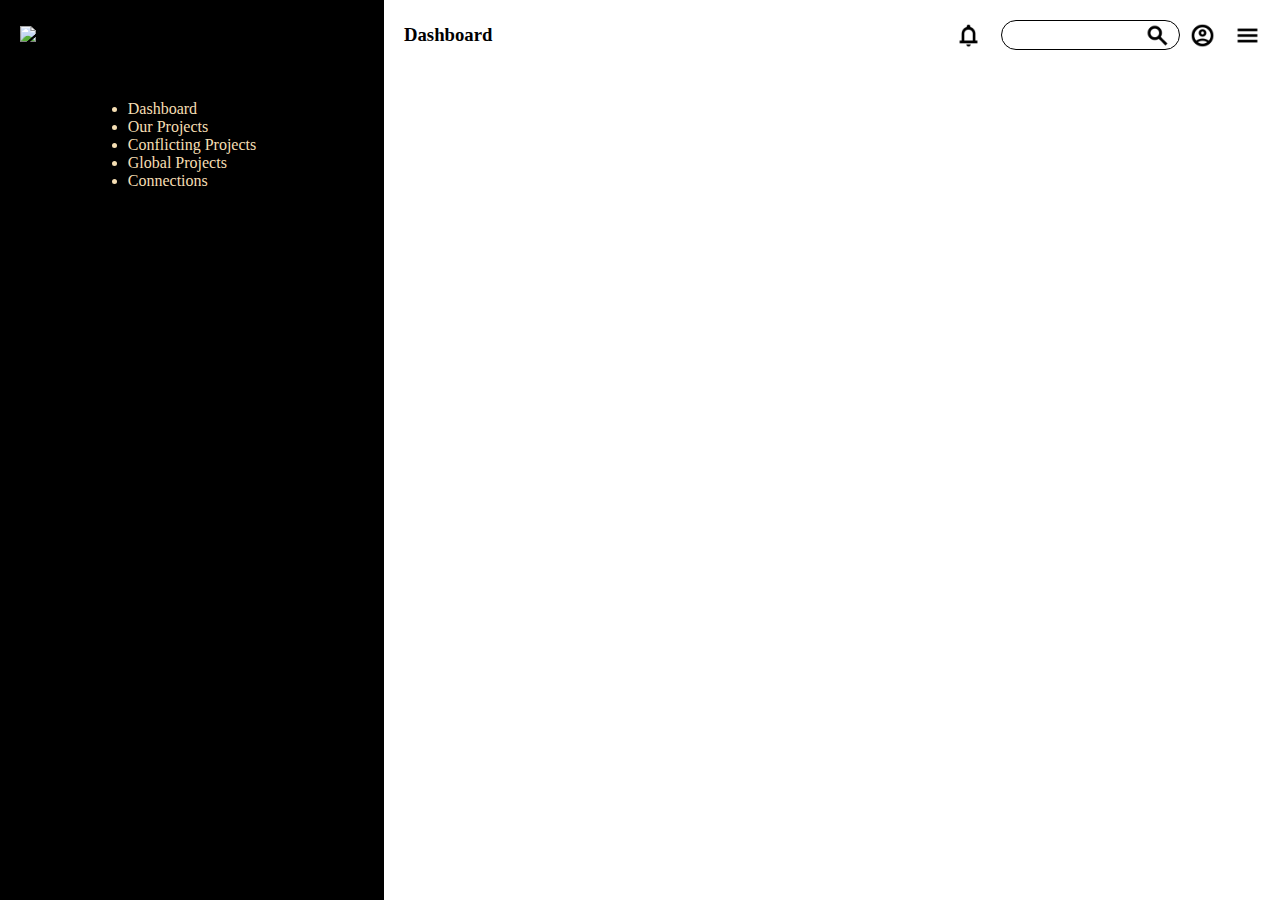
==== Frontend/Website/Page 2 - Dashboard/dashboard.html @ 7d3f3f1d "Adding New Files To Backend (APIdataCollector, connectionMediator, dataScrapper, mediator, processor" ====
<!DOCTYPE html>
<html lang="en">
<head>
    <meta charset="UTF-8">
    <meta name="viewport" content="width=device-width, initial-scale=1.0">
    <title>Dashboard</title>
    <link rel="stylesheet" href="style.css">
</head>
<body>
    <nav id="navbar">
        <img src="" alt="INFRALINK" id="website-logo">
        <h3 id="current-page-title">Dashboard</h3>
        <img src="./images/alert.png" alt="Alerts" class="navbar-items">
        <input type="search" id="search-bar">
        <img src="./images/search.png" alt="search" class="navbar-items">
        <img src="./images/profile.png" alt="profile" class="navbar-items">
        <img src="./images/menu.png" alt="menu" class="navbar-items">
    </nav>
    <nav id="sidebar">
        <ul id="sidebar-items">
            <li>Dashboard</li>
            <li>Our Projects</li>
            <li>Conflicting Projects</li>
            <li>Global Projects</li>
            <li>Connections</li>
        </ul>
    </nav>
</body>
</html>
---- Frontend/Website/Page 2 - Dashboard/style.css ----
*{
    margin: 0px;
    padding: 0px;
    box-sizing: border-box;
}

#navbar{
    padding: 20px;
    display: flex;
    align-items: center;
    gap: 20px;
}

#website-logo{
    width: calc(30vw - 20px);
    z-index: 1;
}

#current-page-title{
    margin-right: auto;
}

.navbar-items{
    width: 25px;
}

#search-bar{
    margin-right: -55px;
    height: 30px;
    border-radius: 50px;
    border: 1px solid black;
}

#sidebar{
    background-color: black;
    color: wheat;
    display: flex;
    align-items: center;
    flex-direction: column;
    width: 30vw;
    height: 100vh;
    position: fixed;
    top: 0px;
    padding-top: 100px;
}
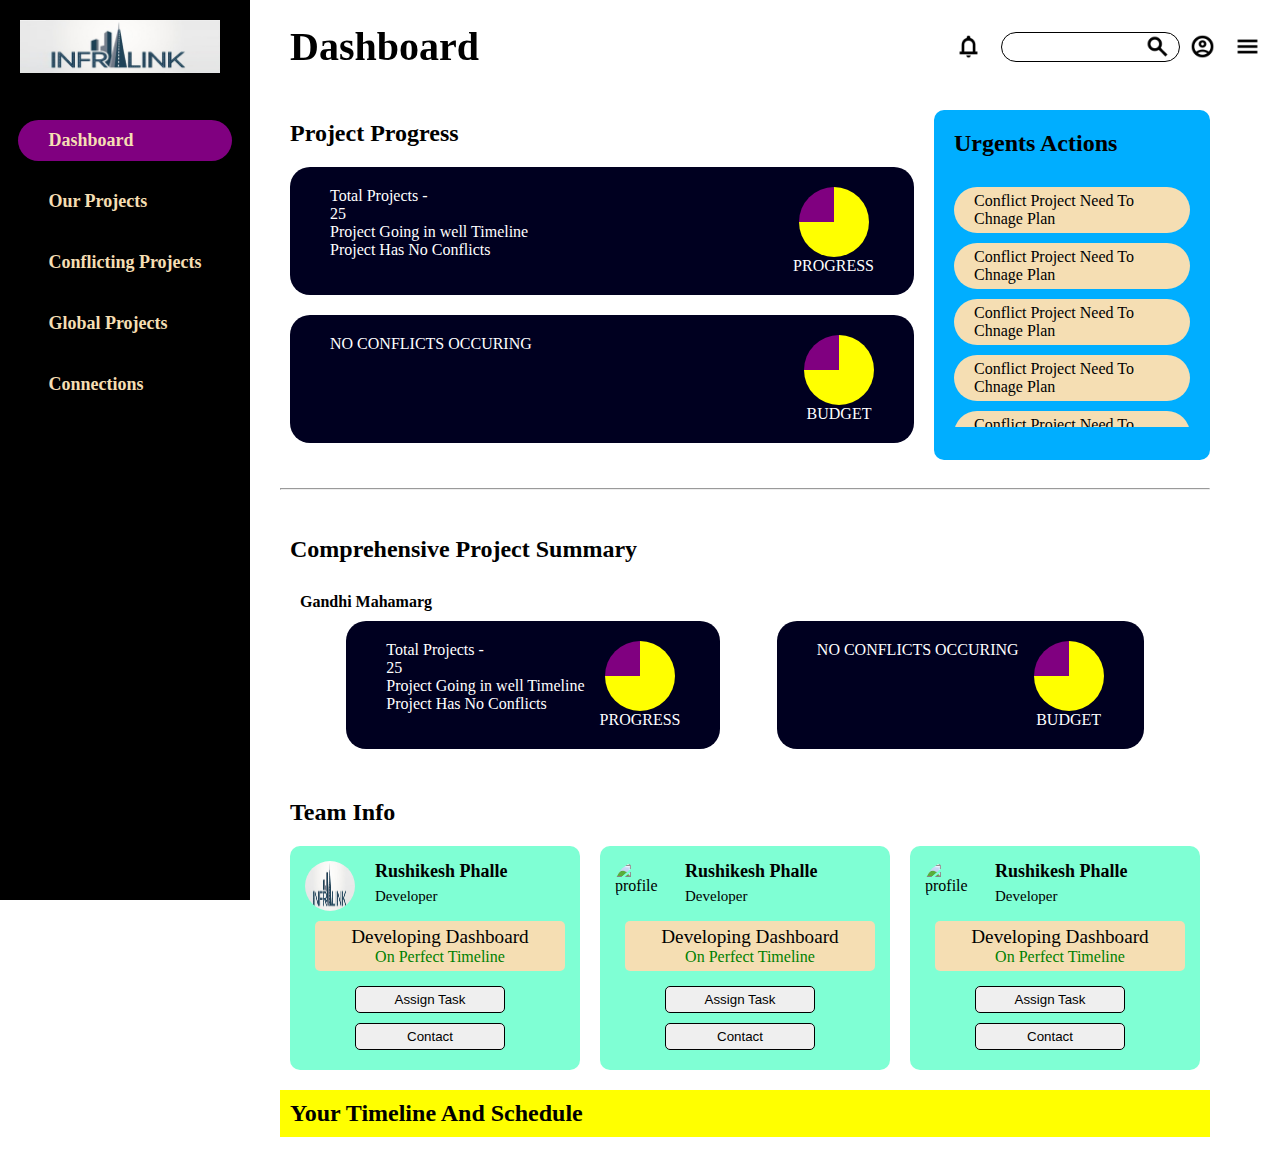
==== commit 6a89d5bf: "prefinal Commit" ====
--- a/Frontend/Website/Page 2 - Dashboard/dashboard.html
+++ b/Frontend/Website/Page 2 - Dashboard/dashboard.html
@@ -4,26 +4,142 @@
     <meta charset="UTF-8">
     <meta name="viewport" content="width=device-width, initial-scale=1.0">
     <title>Dashboard</title>
+    <link rel="stylesheet" href="nav.css">
     <link rel="stylesheet" href="style.css">
 </head>
 <body>
     <nav id="navbar">
-        <img src="" alt="INFRALINK" id="website-logo">
-        <h3 id="current-page-title">Dashboard</h3>
-        <img src="./images/alert.png" alt="Alerts" class="navbar-items">
-        <input type="search" id="search-bar">
-        <img src="./images/search.png" alt="search" class="navbar-items">
-        <img src="./images/profile.png" alt="profile" class="navbar-items">
-        <img src="./images/menu.png" alt="menu" class="navbar-items">
+        <img src="./images/logo.jpeg" alt="INFRALINK" id="website-logo">
+            <h3 id="current-page-title">Dashboard</h3>
+            <img src="./images/alert.png" alt="Alerts" class="navbar-items">
+            <input type="search" id="search-bar">
+            <img src="./images/search.png" alt="search" class="navbar-items">
+            <img src="./images/profile.png" alt="profile" class="navbar-items">
+            <img src="./images/menu.png" alt="menu" class="navbar-items">
     </nav>
+    <div style="width: calc(100vw - 270px); position: fixed; z-index: 1; top: 0px; right: 0px; height: 100px; background-color: white;"></div>
     <nav id="sidebar">
         <ul id="sidebar-items">
-            <li>Dashboard</li>
-            <li>Our Projects</li>
-            <li>Conflicting Projects</li>
-            <li>Global Projects</li>
-            <li>Connections</li>
+            <li id="dashboard">Dashboard</li>
+            <li id="our">Our Projects</li>
+            <li id="conflict">Conflicting Projects</li>
+            <li id="global">Global Projects</li>
+            <li id="connection">Connections</li>
         </ul>
     </nav>
+    <main>
+        <section id="project-progress">
+            <h2 style="margin: 10px;">Project Progress</h2>
+            <div id="progress" class="vGraph">
+                <div class="pie">
+                    <div id="progress-pie" ></div>
+                    <label for="pie-chart-for-project-progress">PROGRESS</label>
+                </div>
+                <div class="graphInfo">
+                    <ul>
+                        <li>
+                            <label for="total">Total Projects -</label>
+                            <br>
+                            <value>25</value>
+                        </li>
+                        <li>Project Going in well Timeline</li>
+                        <li>Project Has No Conflicts</li>
+                    </ul>
+                </div>
+            </div>
+            <div id="budget" class="vGraph">
+                <div class="pie">
+                    <div id="budget-pie"></div>
+                    <label for="pie-chart-for-project-progress">BUDGET</label>
+                </div>
+                <div class="graphInfo">NO CONFLICTS OCCURING</div>
+            </div>
+        </section>
+        <section id="urgent">
+            <h2 style="margin: 10px;">Urgents Actions</h2>
+            <ul id="actions" style="margin-top:20px">
+                <li>Conflict Project Need To Chnage Plan</li>
+                <li>Conflict Project Need To Chnage Plan</li>
+                <li>Conflict Project Need To Chnage Plan</li>
+                <li>Conflict Project Need To Chnage Plan</li>
+                <li>Conflict Project Need To Chnage Plan</li>
+                <li>Conflict Project Need To Chnage Plan</li>
+            </ul>
+        </section>
+        <section id="project-breakdown">
+            <br><hr><br><br>
+            <h2 style="margin: 10px;">Comprehensive Project Summary</h2>
+            <div class="project-item">
+                <h4 class="prj-title">Gandhi Mahamarg</h4>
+                <div class="prj-sum">
+                    <div id="progress" class="vGraph">
+                        <div class="pie">
+                            <div id="progress-pie" ></div>
+                            <label for="pie-chart-for-project-progress">PROGRESS</label>
+                        </div>
+                        <div class="graphInfo">
+                            <ul>
+                                <li>
+                                    <label for="total">Total Projects -</label>
+                                    <br>
+                                    <value>25</value>
+                                </li>
+                                <li>Project Going in well Timeline</li>
+                                <li>Project Has No Conflicts</li>
+                            </ul>
+                        </div>
+                    </div>
+                    <div id="budget" class="vGraph">
+                        <div class="pie">
+                            <div id="budget-pie"></div>
+                            <label for="pie-chart-for-project-progress">BUDGET</label>
+                        </div>
+                        <div class="graphInfo">NO CONFLICTS OCCURING</div>
+                    </div>
+                </div>
+            </div>
+        </section>
+        <section id="team-overview"> 
+            <h2 style="margin: 10px; width: 100%;">Team Info</h2>
+            <div class="team-member">
+                <img src="./images/logo.jpeg" alt="profile" class="dp">
+                <Label for="name" class="name-label">Rushikesh Phalle</Label>
+                <Label for="role" class="role-label">Developer</Label>
+                <div class="current-task">
+                    <span>Developing Dashboard</span>
+                    <span>On Perfect Timeline</span>
+                </div>
+                <button class="assign">Assign Task</button>
+                <button class="contact">Contact</button>
+            </div>
+            <div class="team-member">
+                <img src="#" alt="profile" class="dp">
+                <Label for="name" class="name-label">Rushikesh Phalle</Label>
+                <Label for="role" class="role-label">Developer</Label>
+                <div class="current-task">
+                    <span>Developing Dashboard</span>
+                    <span>On Perfect Timeline</span>
+                </div>
+                <button class="assign">Assign Task</button>
+                <button class="contact">Contact</button>
+            </div>
+            <div class="team-member">
+                <img src="#" alt="profile" class="dp">
+                <Label for="name" class="name-label">Rushikesh Phalle</Label>
+                <Label for="role" class="role-label">Developer</Label>
+                <div class="current-task">
+                    <span>Developing Dashboard</span>
+                    <span>On Perfect Timeline</span>
+                </div>
+                <button class="assign">Assign Task</button>
+                <button class="contact">Contact</button>
+            </div>
+            
+        </section>
+        <section id="timeline">
+            <h2 style="margin: 10px;">Your Timeline And Schedule</h2>
+            <div></div>
+        </section>
+    </main>
 </body>
 </html>--- a/Frontend/Website/Page 2 - Dashboard/nav.css
+++ b/Frontend/Website/Page 2 - Dashboard/nav.css
@@ -0,0 +1,71 @@
+*{
+    margin: 0px;
+    padding: 0px;
+    box-sizing: border-box;
+}
+
+#navbar{
+    padding: 20px;
+    position: fixed;
+    width: 100vw;
+    display: flex;
+    align-items: center;
+    gap: 20px;
+    top: 0px;
+    /* background-color: black; */
+    z-index: 2;
+}
+
+#website-logo{
+    width: 200px;
+    /* border-radius: 50px; */
+    margin-right: 50px;
+}
+
+#current-page-title{
+    margin-right: auto;
+    font-size: 40px;
+}
+
+.navbar-items{
+    width: 25px;
+}
+
+#search-bar{
+    margin-right: -55px;
+    height: 30px;
+    border-radius: 50px;
+    border: 1px solid black;
+}
+
+#sidebar{
+    background-color: black;
+    color: wheat;
+    display: flex;
+    align-items: center;
+    flex-direction: column;
+    width: 250px;
+    height: 100vh;
+    position: fixed;
+    top: 0px;
+    padding-top: 100px;
+}
+
+#sidebar-items{
+    list-style: none;
+}
+
+#sidebar-items li{
+    margin-top: 20px;
+    font-size: large;
+    font-weight: bold;
+    padding: 10px 30px;
+}
+
+#dashboard{
+    background-color: purple;
+    border-radius: 100px;
+}
+
+#navbar{
+}--- a/Frontend/Website/Page 2 - Dashboard/style.css
+++ b/Frontend/Website/Page 2 - Dashboard/style.css
@@ -1,45 +1,171 @@
-*{
-    margin: 0px;
-    padding: 0px;
-    box-sizing: border-box;
+main{
+    margin-top: 80px;
+    padding: 30px;
+    width: calc(100vw - 300px);
+    display: grid;
+    grid-auto-columns: 70% 30%;
+    grid-gap: 10px;
+    margin-left: 250px;
 }
 
-#navbar{
-    padding: 20px;
+#project-progress{
+    grid-area: 1/1/2/2;
     display: flex;
-    align-items: center;
-    gap: 20px;
+    flex-direction: column;
+    /* background-color: green; */
 }
 
-#website-logo{
-    width: calc(30vw - 20px);
-    z-index: 1;
+#urgent{
+    grid-area: 1/2/2/3;
+    height: 350px;
+    background-color: rgb(0, 174, 255);
+    border-radius: 10px;
+    padding: 10px;
 }
 
-#current-page-title{
-    margin-right: auto;
+#urgent ul{
+    height: 250px;
+    overflow: auto;
 }
 
-.navbar-items{
-    width: 25px;
+#project-breakdown{
+    grid-area: 2/1/3/3;
+    /* background-color: yellow; */
 }
 
-#search-bar{
-    margin-right: -55px;
-    height: 30px;
-    border-radius: 50px;
-    border: 1px solid black;
+#team-overview{
+    grid-area: 3/1/4/3;
+    /* background-color: yellow; */
 }
 
-#sidebar{
-    background-color: black;
-    color: wheat;
+#timeline{
+    grid-area: 4/1/5/3;
+    background-color: yellow;
+}
+
+
+.vGraph{
     display: flex;
+    gap: 15px;
+    flex-direction: row-reverse;
+    justify-content: space-between;
+    grid-auto-columns: calc(100% -100px) 80px;
+    background-color: rgb(0, 0, 32);
+    padding: 20px 40px;
+    margin: 10px;
+    border-radius: 20px;
+    color: white;
+}
+
+.pie{
+    display: flex;
+    flex-direction: column;
     align-items: center;
+    justify-content: center;
+}
+
+.pie div{ 
+    width: 70px;
+    height: 70px;
+    border-radius: 100%;
+    background-image: conic-gradient(yellow 270deg, purple 60deg);
+}
+
+.graphInfo{
+    grid-area: 1/1/2/2;
+}
+
+.graphInfo ul{
+    list-style: none;
+}
+
+#actions li{
+    list-style: none;
+    background-color: wheat;
+    border-radius: 50px;
+    margin: 10px;
+    padding: 5px 20px;
+}
+
+.project-item{
+    padding: 20px;
+}
+
+.project-item .prj-sum{
+    display: flex;
+    justify-content: space-evenly;
+}
+
+#team-overview{
+    display: flex;
+    flex-wrap: wrap;
+}
+
+.team-member{
+    margin: 10px;
+    display: grid;
+    grid-column-gap: 20px;
+    background-color: aquamarine;
+    border-radius: 10px;
+    padding: 15px;
+    grid-auto-columns: 50px calc(100% - 80px);
+    min-width: 200px;
+    max-width: 300px;
+    flex-grow: 1;
+}
+
+.dp{
+    grid-area: 1/1/3/2;
+    height: 50px;
+    width: 50px;
+    border-radius: 50%;
+}
+
+.name-label{
+    grid-area: 1/2/2/3;
+    font-weight: bolder;
+    font-size: large;
+}
+
+.role-label{
+    grid-area: 2/2/3/3;
+    font-size: 15px;
+}
+
+.current-task{
+    grid-area: 3/1/4/3;
+    display: flex;
     flex-direction: column;
-    width: 30vw;
-    height: 100vh;
-    position: fixed;
-    top: 0px;
-    padding-top: 100px;
+    justify-content: center;
+    align-items: center;
+    width: 100%;
+    background-color: wheat;
+    margin: 10px;
+    padding: 5px;
+    border-radius: 5px;
+}
+
+.current-task span:nth-child(1){
+    font-size: larger;
+}
+.current-task span:nth-child(2){
+    color: green;
+}
+
+.assign{
+    grid-area: 4/1/5/3;
+    margin: 5px 20%;
+    padding: 5px;
+    border-radius: 5px;
+    border: 1px solid black;
+    width: 60%;
+}
+
+.contact{
+    grid-area: 5/1/6/3;
+    margin: 5px 20%;
+    padding: 5px;
+    border-radius: 5px;
+    border: 1px solid black;
+    width: 60%;
 }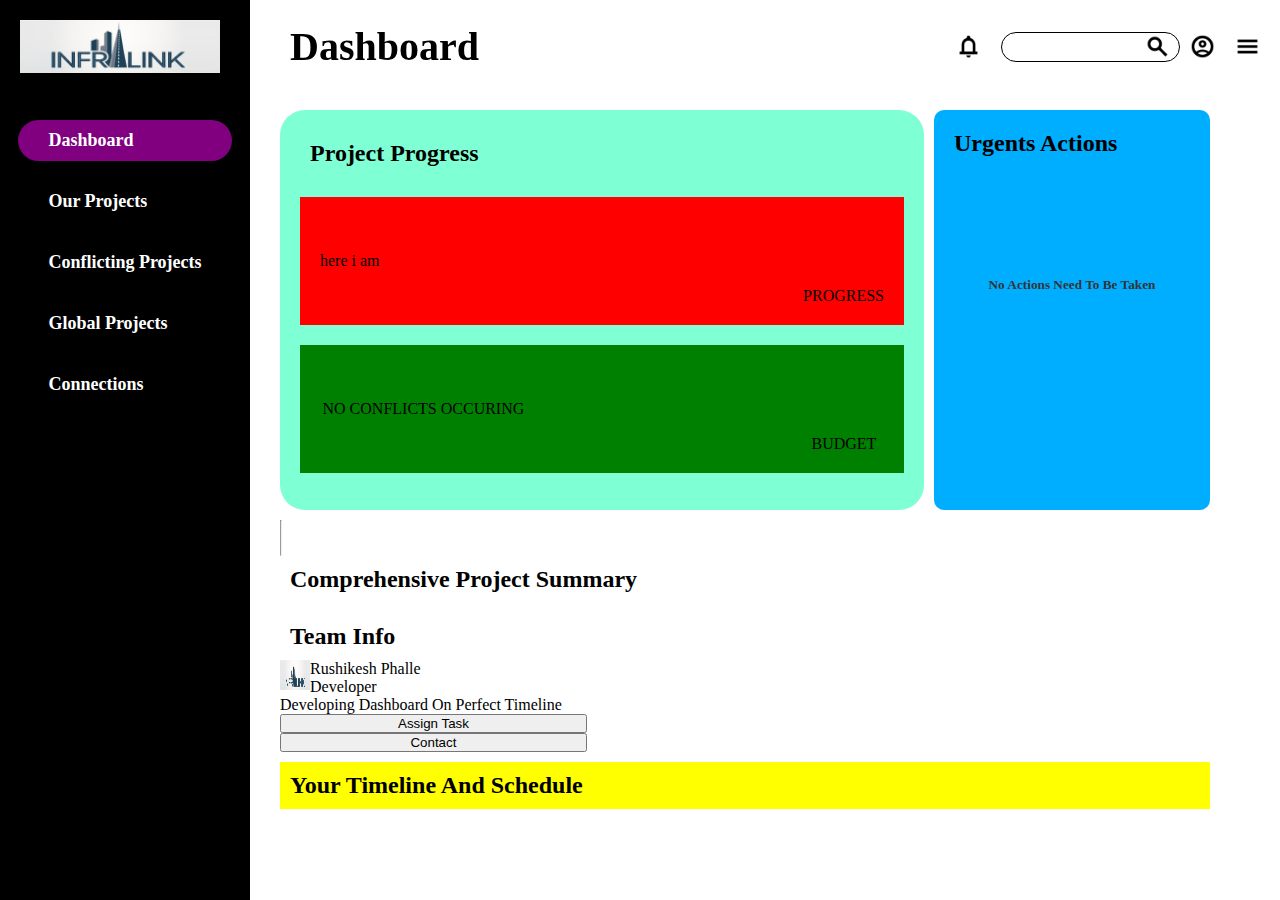
==== commit 2f66d47c: "30% complete" ====
--- a/Frontend/Website/Page 2 - Dashboard/dashboard.html
+++ b/Frontend/Website/Page 2 - Dashboard/dashboard.html
@@ -5,9 +5,80 @@
     <meta name="viewport" content="width=device-width, initial-scale=1.0">
     <title>Dashboard</title>
     <link rel="stylesheet" href="nav.css">
-    <link rel="stylesheet" href="style.css">
+    <style>
+        main{
+            margin-top: 80px;
+            padding: 30px;
+            width: calc(100vw - 300px);
+            display: grid;
+            grid-auto-columns: 70% 30%;
+            grid-gap: 10px;
+            margin-left: 250px;
+        }
+
+        #overall-project-progress{
+            grid-area: 1/1/2/2;
+            display: flex;
+            gap: 20px;
+            flex-direction: column;
+            border-radius: 25px;
+            background-color: aquamarine;
+            padding: 20px;
+        }
+
+        #urgent{
+            grid-area: 1/2/2/3;
+            height: 400px;
+            background-color: rgb(0, 174, 255);
+            border-radius: 10px;
+            padding: 10px;
+        }
+
+        #urgent ul{
+            max-height: 80%;
+            margin: 10px;
+            overflow: auto;
+        }
+
+        #urgent ul li{
+            background-color: green;
+            margin: 10px;
+            padding: 10px;
+            border-radius: 25px;
+        }
+
+        #project-breakdown{
+            grid-area: 2/1/3/3;
+        }
+
+        #team-overview{
+            grid-area: 3/1/4/3;
+        }
+
+        #timeline{
+            grid-area: 4/1/5/3;
+            background-color: yellow;
+        }
+    </style>
+
+    <style>
+        .vGraph{
+            display: flex;
+            align-items: center;
+            justify-content: space-around;
+            padding: 20px;
+        }
+        .pie{
+            width: 70px;
+            height: 70px;
+            border-radius: 50%;
+        }
+        .graphInfo{
+            width: calc(100% - 80px);
+        }
+    </style>
 </head>
-<body>
+<body  style="background-image: url(./images/download.jpg); filter: blur(50%); background-repeat: no-repeat;">
     <nav id="navbar">
         <img src="./images/logo.jpeg" alt="INFRALINK" id="website-logo">
             <h3 id="current-page-title">Dashboard</h3>
@@ -20,119 +91,65 @@
     <div style="width: calc(100vw - 270px); position: fixed; z-index: 1; top: 0px; right: 0px; height: 100px; background-color: white;"></div>
     <nav id="sidebar">
         <ul id="sidebar-items">
-            <li id="dashboard">Dashboard</li>
-            <li id="our">Our Projects</li>
-            <li id="conflict">Conflicting Projects</li>
-            <li id="global">Global Projects</li>
-            <li id="connection">Connections</li>
+            <a style="text-decoration: none; color: white;" href="/dashboard"><li id="dashboard">Dashboard</li></a>
+            <a style="text-decoration: none; color: white;" href="/our"><li id="our">Our Projects</li></a>
+            <a style="text-decoration: none; color: white;" href="/conflicting"><li id="conflict">Conflicting Projects</li></a>
+            <a style="text-decoration: none; color: white;" href="/global"><li id="global">Global Projects</li></a>
+            <a style="text-decoration: none; color: white;" href="/connection"><li id="connection">Connections</li></a>
         </ul>
     </nav>
-    <main>
-        <section id="project-progress">
+        <main>
+        <section id="overall-project-progress">
             <h2 style="margin: 10px;">Project Progress</h2>
-            <div id="progress" class="vGraph">
-                <div class="pie">
-                    <div id="progress-pie" ></div>
-                    <label for="pie-chart-for-project-progress">PROGRESS</label>
-                </div>
-                <div class="graphInfo">
-                    <ul>
-                        <li>
-                            <label for="total">Total Projects -</label>
-                            <br>
-                            <value>25</value>
-                        </li>
-                        <li>Project Going in well Timeline</li>
-                        <li>Project Has No Conflicts</li>
-                    </ul>
+            <div class="vGraph" style="background-color: red;">
+                <div class="graphInfo" id="overall-progress-info">
+                    here i am
+                </div>
+                <div>
+                    <div class="pie" id="overall-progress-pie"></div>
+                    <label for="overall-progress-pie">PROGRESS</label>
                 </div>
             </div>
-            <div id="budget" class="vGraph">
-                <div class="pie">
-                    <div id="budget-pie"></div>
-                    <label for="pie-chart-for-project-progress">BUDGET</label>
-                </div>
-                <div class="graphInfo">NO CONFLICTS OCCURING</div>
+            <div class="vGraph" style="background-color: green;">
+                <div class="graphInfo" id="overall-budget-info">NO CONFLICTS OCCURING</div>
+                <div>
+                    <div class="pie" id="overall-budget-pie"></div>
+                    <label for="overall-budget-pie">BUDGET</label>
+                </div>
             </div>
         </section>
         <section id="urgent">
             <h2 style="margin: 10px;">Urgents Actions</h2>
             <ul id="actions" style="margin-top:20px">
-                <li>Conflict Project Need To Chnage Plan</li>
-                <li>Conflict Project Need To Chnage Plan</li>
-                <li>Conflict Project Need To Chnage Plan</li>
-                <li>Conflict Project Need To Chnage Plan</li>
-                <li>Conflict Project Need To Chnage Plan</li>
-                <li>Conflict Project Need To Chnage Plan</li>
+                
+                <h5 style="color: rgb(53, 52, 52); margin-top: 100px; text-align: center;">No Actions Need To Be Taken</h5>
             </ul>
         </section>
-        <section id="project-breakdown">
+        <section id="project-breakdown" style="display: flex; flex-wrap: wrap;">
             <br><hr><br><br>
-            <h2 style="margin: 10px;">Comprehensive Project Summary</h2>
-            <div class="project-item">
-                <h4 class="prj-title">Gandhi Mahamarg</h4>
-                <div class="prj-sum">
-                    <div id="progress" class="vGraph">
-                        <div class="pie">
-                            <div id="progress-pie" ></div>
-                            <label for="pie-chart-for-project-progress">PROGRESS</label>
-                        </div>
-                        <div class="graphInfo">
-                            <ul>
-                                <li>
-                                    <label for="total">Total Projects -</label>
-                                    <br>
-                                    <value>25</value>
-                                </li>
-                                <li>Project Going in well Timeline</li>
-                                <li>Project Has No Conflicts</li>
-                            </ul>
-                        </div>
-                    </div>
-                    <div id="budget" class="vGraph">
-                        <div class="pie">
-                            <div id="budget-pie"></div>
-                            <label for="pie-chart-for-project-progress">BUDGET</label>
-                        </div>
-                        <div class="graphInfo">NO CONFLICTS OCCURING</div>
-                    </div>
-                </div>
-            </div>
+            <h2 style="margin: 10px; width: 100%;">Comprehensive Project Summary</h2>
+            <div id="projects" style="display: flex; width: 100%;"></div>
         </section>
         <section id="team-overview"> 
             <h2 style="margin: 10px; width: 100%;">Team Info</h2>
-            <div class="team-member">
-                <img src="./images/logo.jpeg" alt="profile" class="dp">
-                <Label for="name" class="name-label">Rushikesh Phalle</Label>
-                <Label for="role" class="role-label">Developer</Label>
-                <div class="current-task">
-                    <span>Developing Dashboard</span>
-                    <span>On Perfect Timeline</span>
-                </div>
-                <button class="assign">Assign Task</button>
-                <button class="contact">Contact</button>
-            </div>
-            <div class="team-member">
-                <img src="#" alt="profile" class="dp">
-                <Label for="name" class="name-label">Rushikesh Phalle</Label>
-                <Label for="role" class="role-label">Developer</Label>
-                <div class="current-task">
-                    <span>Developing Dashboard</span>
-                    <span>On Perfect Timeline</span>
-                </div>
-                <button class="assign">Assign Task</button>
-                <button class="contact">Contact</button>
-            </div>
-            <div class="team-member">
-                <img src="#" alt="profile" class="dp">
-                <Label for="name" class="name-label">Rushikesh Phalle</Label>
-                <Label for="role" class="role-label">Developer</Label>
-                <div class="current-task">
-                    <span>Developing Dashboard</span>
-                    <span>On Perfect Timeline</span>
-                </div>
-                <button class="assign">Assign Task</button>
-                <button class="contact">Contact</button>
+            <div id="members" style="width: 100%; display: flex;">
+                <div style="width: 33%; display: flex; flex-wrap: wrap;">
+                    <img src="./images/logo.jpeg" alt="profile" style="width: 30px; height: 30px;">
+                    <div>
+                        <Label class="name-label">Rushikesh Phalle</Label>
+                        <br>
+                        <Label class="role-label">Developer</Label>
+                    </div>
+                    <br>
+                    <div class="current-task" style="width: 100%;">
+                        <span>Developing Dashboard</span>
+                        <span>On Perfect Timeline</span>
+                    </div>
+                    <br>
+                    <button class="assign" style="width: 100%;">Assign Task</button><br>
+
+                    <button class="contact" style="width: 100%;">Contact</button>
+                </div>
             </div>
             
         </section>
@@ -142,4 +159,106 @@
         </section>
     </main>
 </body>
-</html>+<script id="contentLoader">
+    const overall_progress_info = document.getElementById("overall-progress-info");
+    const overall_progress_pie = document.getElementById("overall-progress-pie");
+    const overall_budget_info = document.getElementById("overall-budget-info");
+    const overall_budget_pie = document.getElementById("overall-budget-pie");
+    const action = document.getElementById("actions");
+    const projects = document.getElementById("projects");
+
+    window.onload = async () => {
+        try {
+            const response = await fetch('http://localhost:3000/getdata1');
+            if (!response.ok) {
+                throw new Error('Network response was not ok');
+            }
+            const data = await response.json();
+            console.log(data);
+            //overalll progress
+            overall_progress_pie.style.backgroundImage = `conic-gradient(yellow ${data.project_progress.pie[0][0]}deg, rgb(143, 62, 143) 1deg`;
+            overall_budget_pie.style.backgroundImage = `conic-gradient(yellow ${data.project_progress.pie[1][0]}deg, rgb(143, 62, 143) 1deg`;
+            overall_progress_info.innerHTML = data.project_progress.content[0];
+            overall_budget_info.innerHTML = data.project_progress.content[1];
+
+            //action
+            console.log(data.urgent)
+            data.urgent.forEach((element, index) => {
+                if(index ==0)   actions.innerHTML = ``; 
+                actions.innerHTML += `<li>${element}`; 
+            });
+
+            //projects
+            data.project_summary.forEach((element, index) => {
+                projects.innerHTML += `<div style="background-color: blue; padding: 10px; margin: 10px; width: 50%; display:inline">
+                    <h4>Gandhi Mahamarg</h4>
+                    <div class="vGraph" >
+                        <div class="graphInfo" id="progress_graph_info">
+                                <ul>
+                                    <li>
+                                        <label for="total">Total Projects -</label>
+                                        <br>
+                                        <value>25</value>
+                                    </li>
+                                    <li>Project Going in well Timeline</li>
+                                    <li>Project Has No Conflicts</li>
+                                </ul>
+                        </div>
+                        <div class="pie">
+                                <div id="progress-pie"></div>
+                                <label for="pie-chart-for-project-progress">PROGRESS</label>
+                        </div>
+                    </div>
+                    <div class="vGraph" >
+                        <div class="graphInfo" id="progress_graph_info">
+                                <ul>
+                                    <li>
+                                        <label for="total">Total Projects -</label>
+                                        <br>
+                                        <value>25</value>
+                                    </li>
+                                    <li>Project Going in well Timeline</li>
+                                    <li>Project Has No Conflicts</li>
+                                </ul>
+                        </div>
+                        <div class="pie">
+                                <div id="progress-pie"></div>
+                                <label for="pie-chart-for-project-progress">PROGRESS</label>
+                        </div>
+                    </div>
+                </div>`; 
+            });
+
+            //members
+            data.project_summary.forEach((element, index) => {
+                team.innerHTML +=  `<div style="width: 33%; display: flex; flex-wrap: wrap;">
+                    <img src="./images/logo.jpeg" alt="profile" style="width: 30px; height: 30px;">
+                    <div>
+                        <Label class="name-label">Rushikesh Phalle</Label>
+                        <br>
+                        <Label class="role-label">Developer</Label>
+                    </div>
+                    <br>
+                    <div class="current-task" style="width: 100%;">
+                        <span>Developing Dashboard</span>
+                        <span>On Perfect Timeline</span>
+                    </div>
+                    <br>
+                    <button class="assign" style="width: 100%;">Assign Task</button><br>
+
+                    <button class="contact" style="width: 100%;">Contact</button>
+                </div>`;
+            });
+
+
+        } catch (error) {
+            console.error('There was a problem with the fetch operation:', error);
+        }
+    };
+</script>
+
+</html>
+
+
+
+
